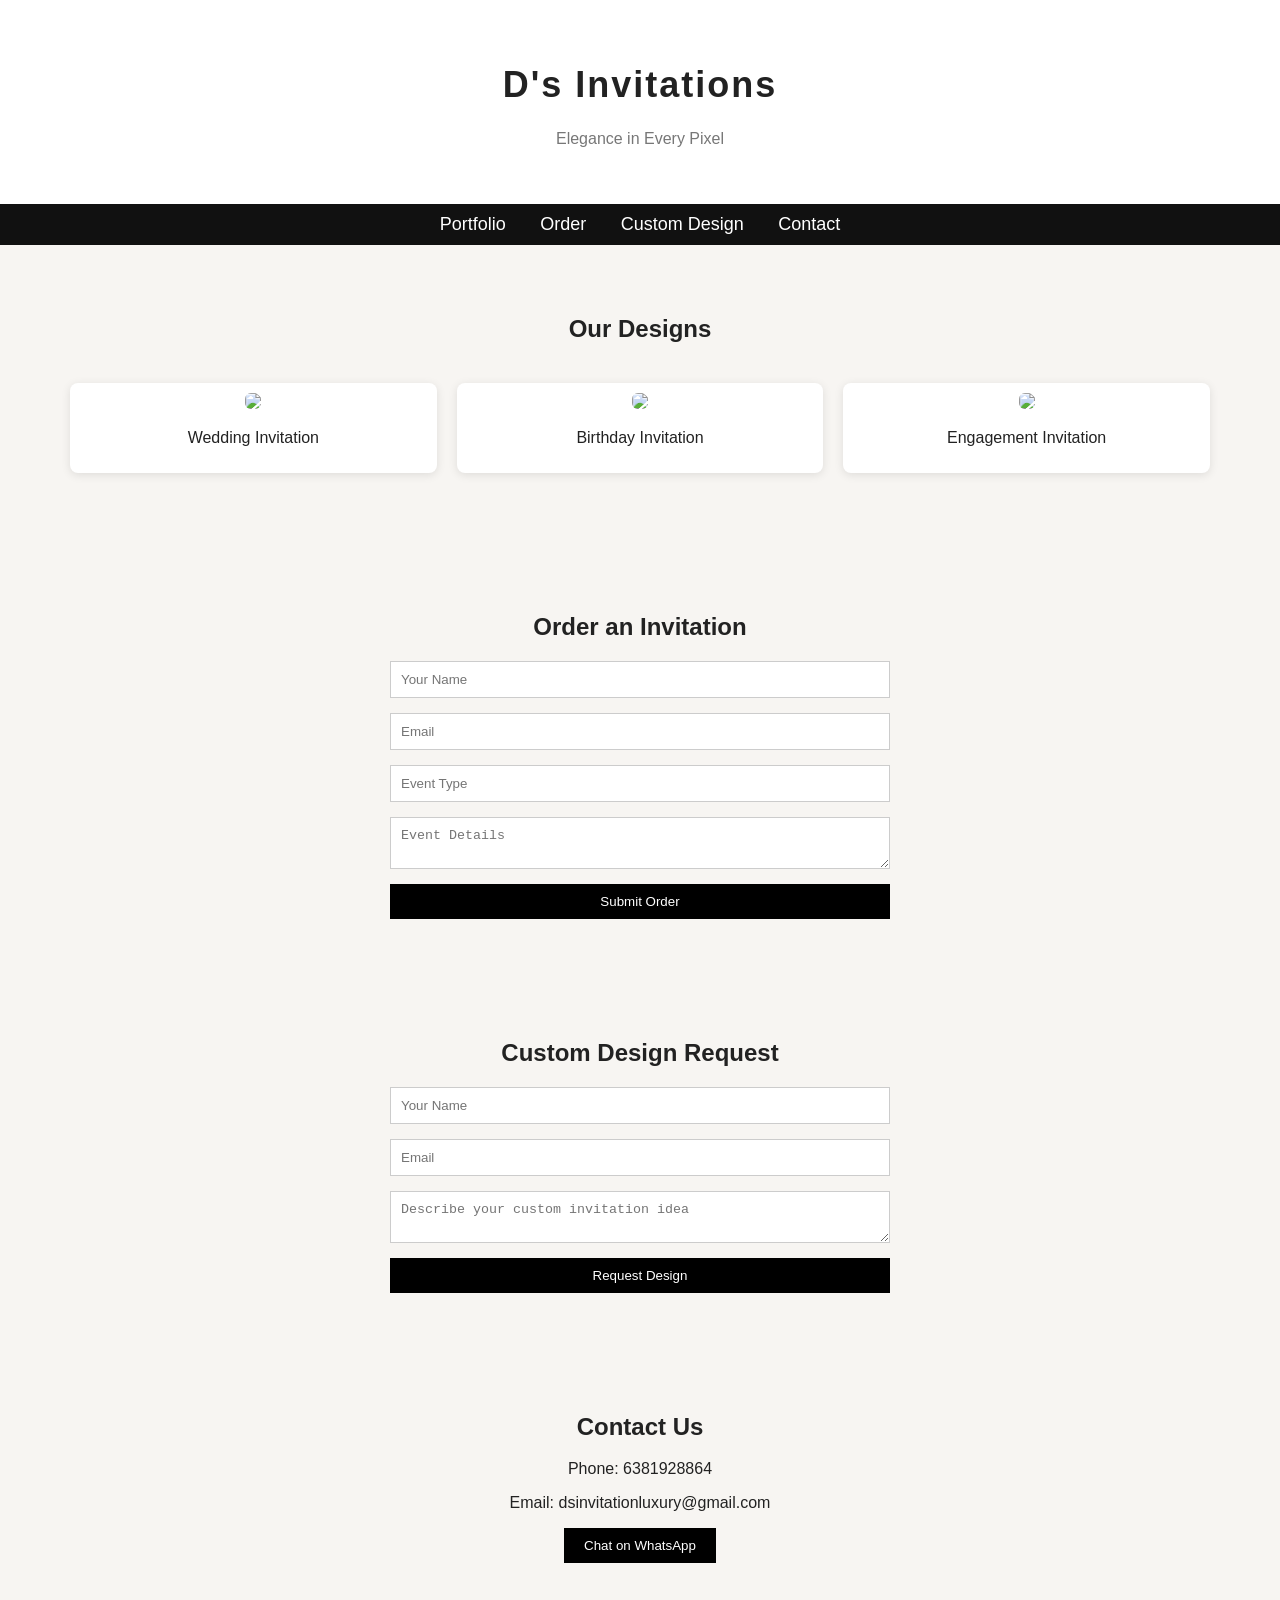
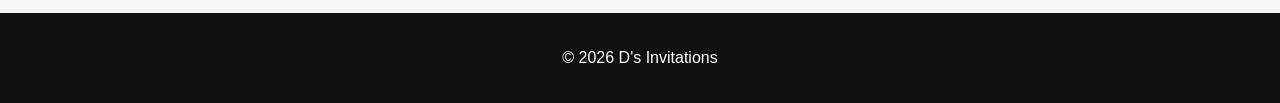
==== index.html @ 10b884bf "Create index.html for D's Invitations website Initial creation of the index.html file for D's Invita" ====
<!DOCTYPE html>
<html lang="en">
<head>
<meta charset="UTF-8">
<meta name="viewport" content="width=device-width, initial-scale=1.0">
<title>D's Invitations</title>

<style>

body{
font-family: Arial, sans-serif;
margin:0;
background:#f7f5f2;
color:#222;
}

header{
text-align:center;
padding:40px;
background:white;
}

h1{
font-size:36px;
letter-spacing:2px;
}

.tagline{
color:#777;
}

nav{
text-align:center;
background:#111;
padding:10px;
}

nav a{
color:white;
margin:15px;
text-decoration:none;
font-size:18px;
}

.section{
padding:50px;
text-align:center;
}

.portfolio{
display:grid;
grid-template-columns:repeat(auto-fit,minmax(250px,1fr));
gap:20px;
padding:20px;
}

.card{
background:white;
padding:10px;
border-radius:8px;
box-shadow:0 2px 10px rgba(0,0,0,0.1);
}

.card img{
width:100%;
border-radius:6px;
}

button{
background:black;
color:white;
padding:10px 20px;
border:none;
cursor:pointer;
}

form{
max-width:500px;
margin:auto;
display:flex;
flex-direction:column;
gap:15px;
}

input,textarea{
padding:10px;
border:1px solid #ccc;
}

footer{
text-align:center;
padding:20px;
background:#111;
color:white;
}

</style>
</head>

<body>

<header>
<h1>D's Invitations</h1>
<p class="tagline">Elegance in Every Pixel</p>
</header>

<nav>
<a href="#portfolio">Portfolio</a>
<a href="#order">Order</a>
<a href="#custom">Custom Design</a>
<a href="#contact">Contact</a>
</nav>

<section id="portfolio" class="section">
<h2>Our Designs</h2>

<div class="portfolio">

<div class="card">
<img src="design1.jpg">
<p>Wedding Invitation</p>
</div>

<div class="card">
<img src="design2.jpg">
<p>Birthday Invitation</p>
</div>

<div class="card">
<img src="design3.jpg">
<p>Engagement Invitation</p>
</div>

</div>
</section>


<section id="order" class="section">
<h2>Order an Invitation</h2>

<form>
<input type="text" placeholder="Your Name" required>
<input type="email" placeholder="Email" required>
<input type="text" placeholder="Event Type">
<textarea placeholder="Event Details"></textarea>
<button>Submit Order</button>
</form>

</section>


<section id="custom" class="section">
<h2>Custom Design Request</h2>

<form>
<input type="text" placeholder="Your Name">
<input type="email" placeholder="Email">
<textarea placeholder="Describe your custom invitation idea"></textarea>
<button>Request Design</button>
</form>

</section>


<section id="contact" class="section">

<h2>Contact Us</h2>

<p>Phone: 6381928864</p>
<p>Email: dsinvitationluxury@gmail.com</p>

<a href="https://wa.me/916381928864">
<button>Chat on WhatsApp</button>
</a>

</section>


<footer>
<p>© 2026 D's Invitations</p>
</footer>

</body>
</html>
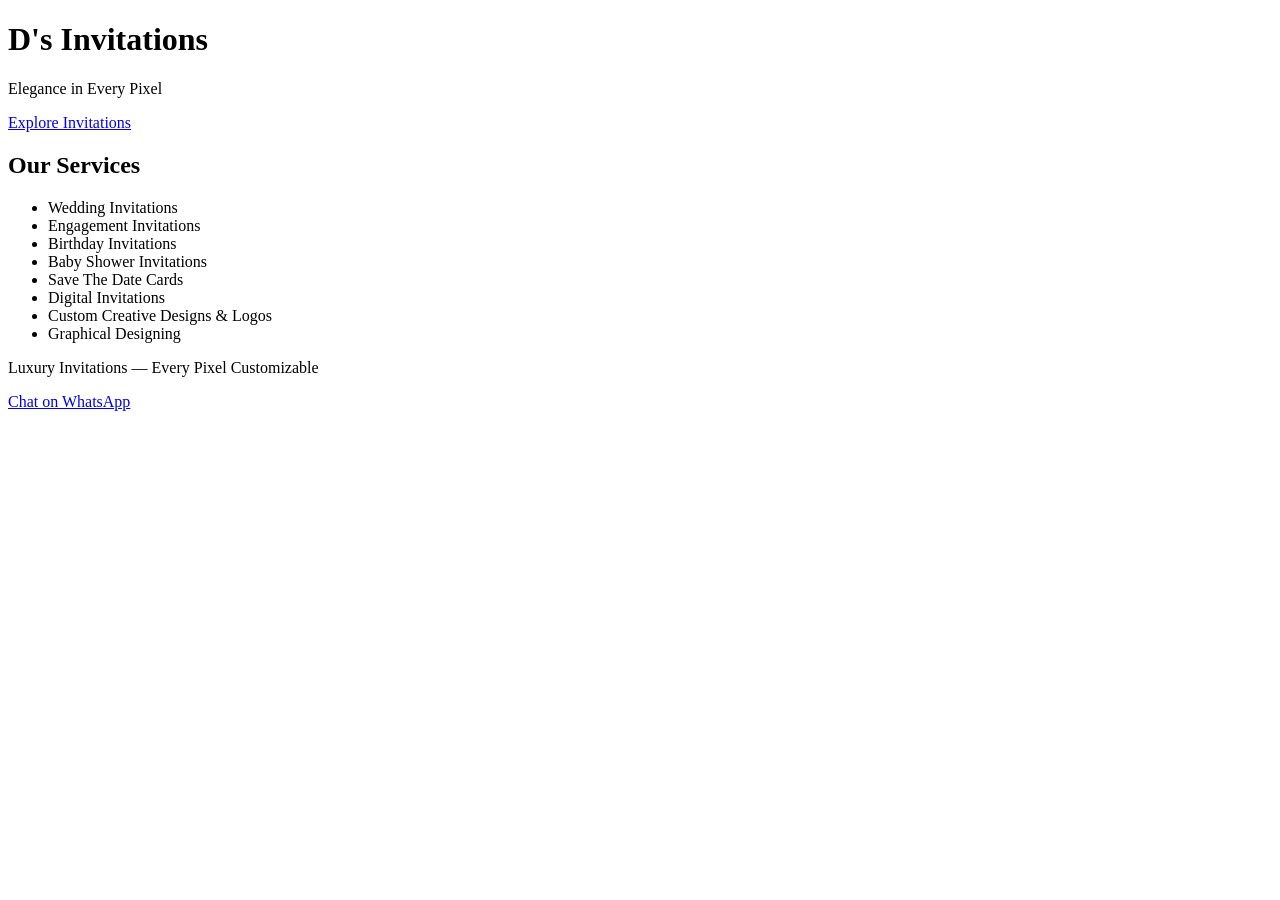
==== commit 183ec126: "Refactor index.html with new content and structure Updated HTML structure and added new sections for" ====
--- a/index.html
+++ b/index.html
@@ -1,183 +1,51 @@
 <!DOCTYPE html>
-<html lang="en">
+<html>
 <head>
-<meta charset="UTF-8">
-<meta name="viewport" content="width=device-width, initial-scale=1.0">
+
 <title>D's Invitations</title>
 
-<style>
+<meta name="viewport" content="width=device-width, initial-scale=1">
 
-body{
-font-family: Arial, sans-serif;
-margin:0;
-background:#f7f5f2;
-color:#222;
-}
+<link rel="stylesheet" href="style.css">
 
-header{
-text-align:center;
-padding:40px;
-background:white;
-}
-
-h1{
-font-size:36px;
-letter-spacing:2px;
-}
-
-.tagline{
-color:#777;
-}
-
-nav{
-text-align:center;
-background:#111;
-padding:10px;
-}
-
-nav a{
-color:white;
-margin:15px;
-text-decoration:none;
-font-size:18px;
-}
-
-.section{
-padding:50px;
-text-align:center;
-}
-
-.portfolio{
-display:grid;
-grid-template-columns:repeat(auto-fit,minmax(250px,1fr));
-gap:20px;
-padding:20px;
-}
-
-.card{
-background:white;
-padding:10px;
-border-radius:8px;
-box-shadow:0 2px 10px rgba(0,0,0,0.1);
-}
-
-.card img{
-width:100%;
-border-radius:6px;
-}
-
-button{
-background:black;
-color:white;
-padding:10px 20px;
-border:none;
-cursor:pointer;
-}
-
-form{
-max-width:500px;
-margin:auto;
-display:flex;
-flex-direction:column;
-gap:15px;
-}
-
-input,textarea{
-padding:10px;
-border:1px solid #ccc;
-}
-
-footer{
-text-align:center;
-padding:20px;
-background:#111;
-color:white;
-}
-
-</style>
 </head>
 
 <body>
 
 <header>
+
 <h1>D's Invitations</h1>
-<p class="tagline">Elegance in Every Pixel</p>
+<p class="tag">Elegance in Every Pixel</p>
+
+<a class="cta" href="category.html">Explore Invitations</a>
+
 </header>
 
-<nav>
-<a href="#portfolio">Portfolio</a>
-<a href="#order">Order</a>
-<a href="#custom">Custom Design</a>
-<a href="#contact">Contact</a>
-</nav>
+<section class="services">
 
-<section id="portfolio" class="section">
-<h2>Our Designs</h2>
+<h2>Our Services</h2>
 
-<div class="portfolio">
+<ul>
 
-<div class="card">
-<img src="design1.jpg">
-<p>Wedding Invitation</p>
-</div>
+<li>Wedding Invitations</li>
+<li>Engagement Invitations</li>
+<li>Birthday Invitations</li>
+<li>Baby Shower Invitations</li>
+<li>Save The Date Cards</li>
+<li>Digital Invitations</li>
+<li>Custom Creative Designs & Logos</li>
+<li>Graphical Designing</li>
 
-<div class="card">
-<img src="design2.jpg">
-<p>Birthday Invitation</p>
-</div>
-
-<div class="card">
-<img src="design3.jpg">
-<p>Engagement Invitation</p>
-</div>
-
-</div>
-</section>
-
-
-<section id="order" class="section">
-<h2>Order an Invitation</h2>
-
-<form>
-<input type="text" placeholder="Your Name" required>
-<input type="email" placeholder="Email" required>
-<input type="text" placeholder="Event Type">
-<textarea placeholder="Event Details"></textarea>
-<button>Submit Order</button>
-</form>
+</ul>
 
 </section>
 
+<footer>
 
-<section id="custom" class="section">
-<h2>Custom Design Request</h2>
+<p>Luxury Invitations — Every Pixel Customizable</p>
 
-<form>
-<input type="text" placeholder="Your Name">
-<input type="email" placeholder="Email">
-<textarea placeholder="Describe your custom invitation idea"></textarea>
-<button>Request Design</button>
-</form>
+<a class="whatsapp" href="https://wa.me/916381928864">Chat on WhatsApp</a>
 
-</section>
-
-
-<section id="contact" class="section">
-
-<h2>Contact Us</h2>
-
-<p>Phone: 6381928864</p>
-<p>Email: dsinvitationluxury@gmail.com</p>
-
-<a href="https://wa.me/916381928864">
-<button>Chat on WhatsApp</button>
-</a>
-
-</section>
-
-
-<footer>
-<p>© 2026 D's Invitations</p>
 </footer>
 
 </body>
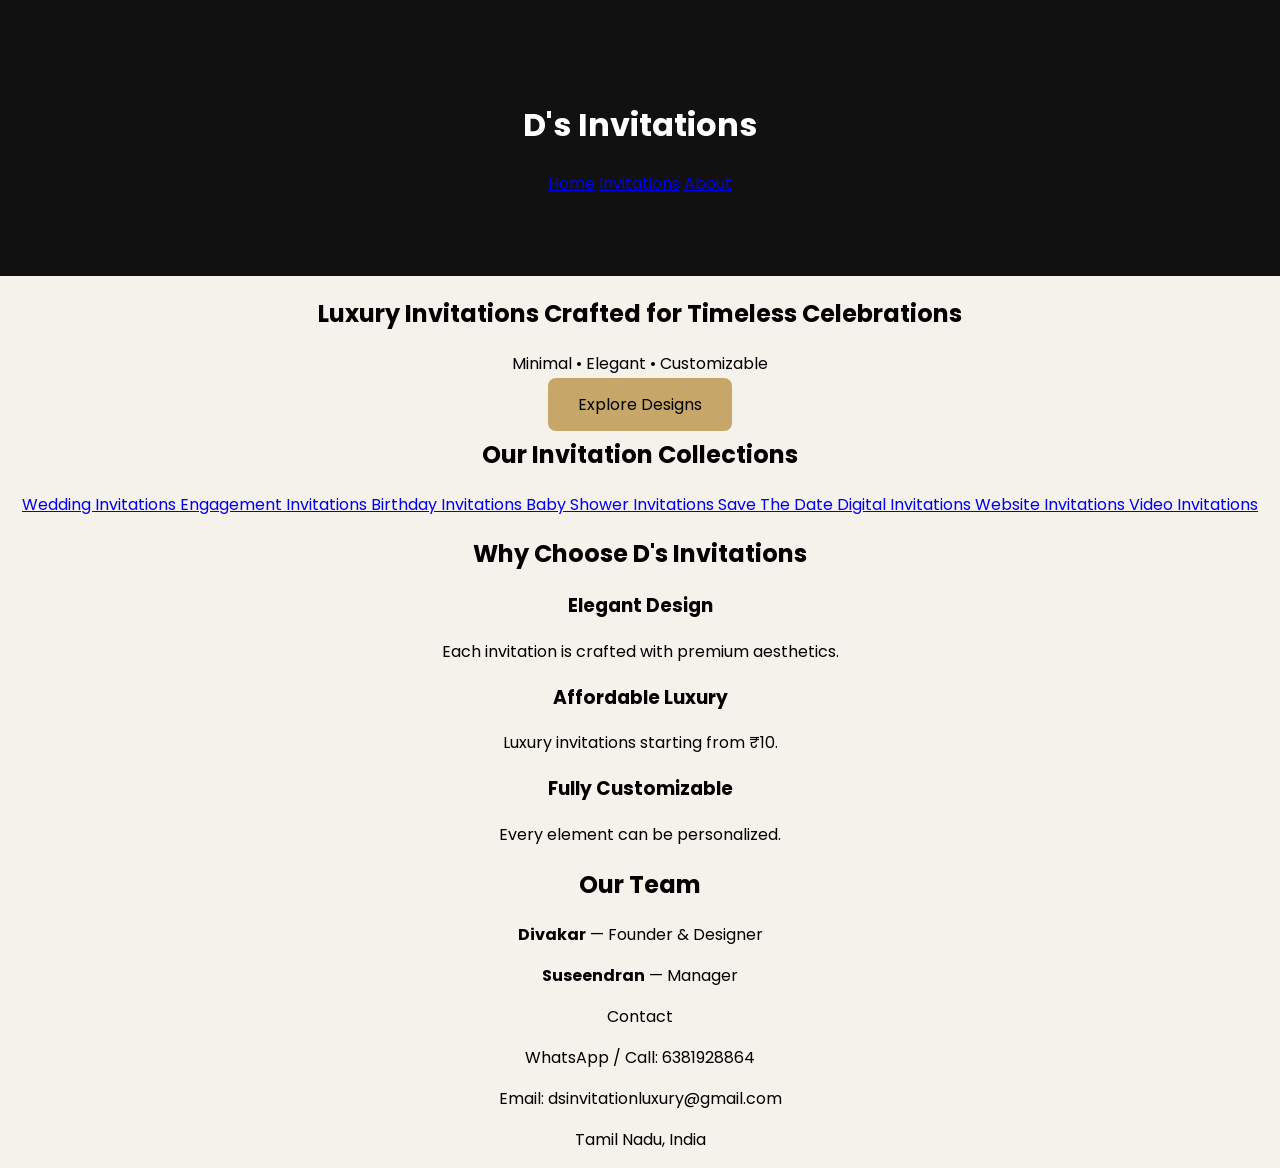
==== commit 890e75f9: "Update index.html" ====
--- a/index.html
+++ b/index.html
@@ -4,9 +4,9 @@
 
 <title>D's Invitations</title>
 
-<meta name="viewport" content="width=device-width, initial-scale=1">
+<link rel="stylesheet" href="style.css">
 
-<link rel="stylesheet" href="style.css">
+<link href="https://fonts.googleapis.com/css2?family=Playfair+Display:wght@500;600&family=Poppins:wght@300;400;500&display=swap" rel="stylesheet">
 
 </head>
 
@@ -14,37 +14,119 @@
 
 <header>
 
-<h1>D's Invitations</h1>
-<p class="tag">Elegance in Every Pixel</p>
+<h1 class="logo">D's Invitations</h1>
 
-<a class="cta" href="category.html">Explore Invitations</a>
+<nav>
+
+<a href="index.html">Home</a>
+<a href="category.html">Invitations</a>
+<a href="about.html">About</a>
+
+</nav>
 
 </header>
 
-<section class="services">
 
-<h2>Our Services</h2>
+<section class="hero">
 
-<ul>
+<h2>Luxury Invitations Crafted for Timeless Celebrations</h2>
 
-<li>Wedding Invitations</li>
-<li>Engagement Invitations</li>
-<li>Birthday Invitations</li>
-<li>Baby Shower Invitations</li>
-<li>Save The Date Cards</li>
-<li>Digital Invitations</li>
-<li>Custom Creative Designs & Logos</li>
-<li>Graphical Designing</li>
+<p>Minimal • Elegant • Customizable</p>
 
-</ul>
+<a class="cta" href="category.html">Explore Designs</a>
 
 </section>
 
+
+<section class="categories">
+
+<h2>Our Invitation Collections</h2>
+
+<div class="cat-grid">
+
+<a class="cat-card" href="design.html?type=marriage">
+Wedding Invitations
+</a>
+
+<a class="cat-card" href="design.html?type=engagement">
+Engagement Invitations
+</a>
+
+<a class="cat-card" href="design.html?type=birthday">
+Birthday Invitations
+</a>
+
+<a class="cat-card" href="design.html?type=babyshower">
+Baby Shower Invitations
+</a>
+
+<a class="cat-card" href="design.html?type=savethedate">
+Save The Date
+</a>
+
+<a class="cat-card" href="design.html?type=digital">
+Digital Invitations
+</a>
+
+<a class="cat-card" href="design.html?type=website">
+Website Invitations
+</a>
+
+<a class="cat-card" href="design.html?type=video">
+Video Invitations
+</a>
+
+</div>
+
+</section>
+
+
+<section class="trust">
+
+<h2>Why Choose D's Invitations</h2>
+
+<div class="trust-grid">
+
+<div>
+<h3>Elegant Design</h3>
+<p>Each invitation is crafted with premium aesthetics.</p>
+</div>
+
+<div>
+<h3>Affordable Luxury</h3>
+<p>Luxury invitations starting from ₹10.</p>
+</div>
+
+<div>
+<h3>Fully Customizable</h3>
+<p>Every element can be personalized.</p>
+</div>
+
+</div>
+
+</section>
+
+
+<section class="founder">
+
+<h2>Our Team</h2>
+
+<p><b>Divakar</b> — Founder & Designer</p>
+
+<p><b>Suseendran</b> — Manager</p>
+
+</section>
+
+
 <footer>
 
-<p>Luxury Invitations — Every Pixel Customizable</p>
+<p>Contact</p>
 
-<a class="whatsapp" href="https://wa.me/916381928864">Chat on WhatsApp</a>
+<p>WhatsApp / Call: 6381928864</p>
+
+<p>Email: dsinvitationluxury@gmail.com</p>
+
+<p>Tamil Nadu, India</p>
 
 </footer>
 
--- a/style.css
+++ b/style.css
@@ -0,0 +1,165 @@
+body{
+
+font-family:Poppins;
+
+background:#F5F1EB;
+
+margin:0;
+
+text-align:center;
+
+}
+
+header{
+
+padding:80px 20px;
+
+background:#111;
+
+color:white;
+
+}
+
+.tag{
+
+color:#C6A769;
+
+}
+
+.cta{
+
+background:#C6A769;
+
+padding:15px 30px;
+
+color:black;
+
+text-decoration:none;
+
+border-radius:8px;
+
+}
+
+.services{
+
+padding:50px;
+
+}
+
+.category-grid{
+
+display:grid;
+
+grid-template-columns:repeat(auto-fit,minmax(200px,1fr));
+
+gap:30px;
+
+padding:50px;
+
+}
+
+.category{
+
+background:white;
+
+padding:30px;
+
+border-radius:15px;
+
+text-decoration:none;
+
+color:black;
+
+box-shadow:0 10px 30px rgba(0,0,0,0.15);
+
+transition:0.3s;
+
+}
+
+.category:hover{
+
+transform:translateY(-10px);
+
+}
+
+.design-grid{
+
+display:flex;
+
+flex-direction:column;
+
+align-items:center;
+
+gap:30px;
+
+}
+
+.card{
+
+width:250px;
+
+height:350px;
+
+perspective:1000px;
+
+}
+
+.inner{
+
+position:relative;
+
+width:100%;
+
+height:100%;
+
+transition:transform 0.8s;
+
+transform-style:preserve-3d;
+
+}
+
+.card:hover .inner{
+
+transform:rotateY(180deg);
+
+}
+
+.front,.back{
+
+position:absolute;
+
+width:100%;
+
+height:100%;
+
+backface-visibility:hidden;
+
+}
+
+.back{
+
+transform:rotateY(180deg);
+
+}
+
+img{
+
+width:100%;
+
+border-radius:10px;
+
+}
+
+.order-btn{
+
+background:#111;
+
+color:white;
+
+padding:10px 20px;
+
+border-radius:6px;
+
+text-decoration:none;
+
+}
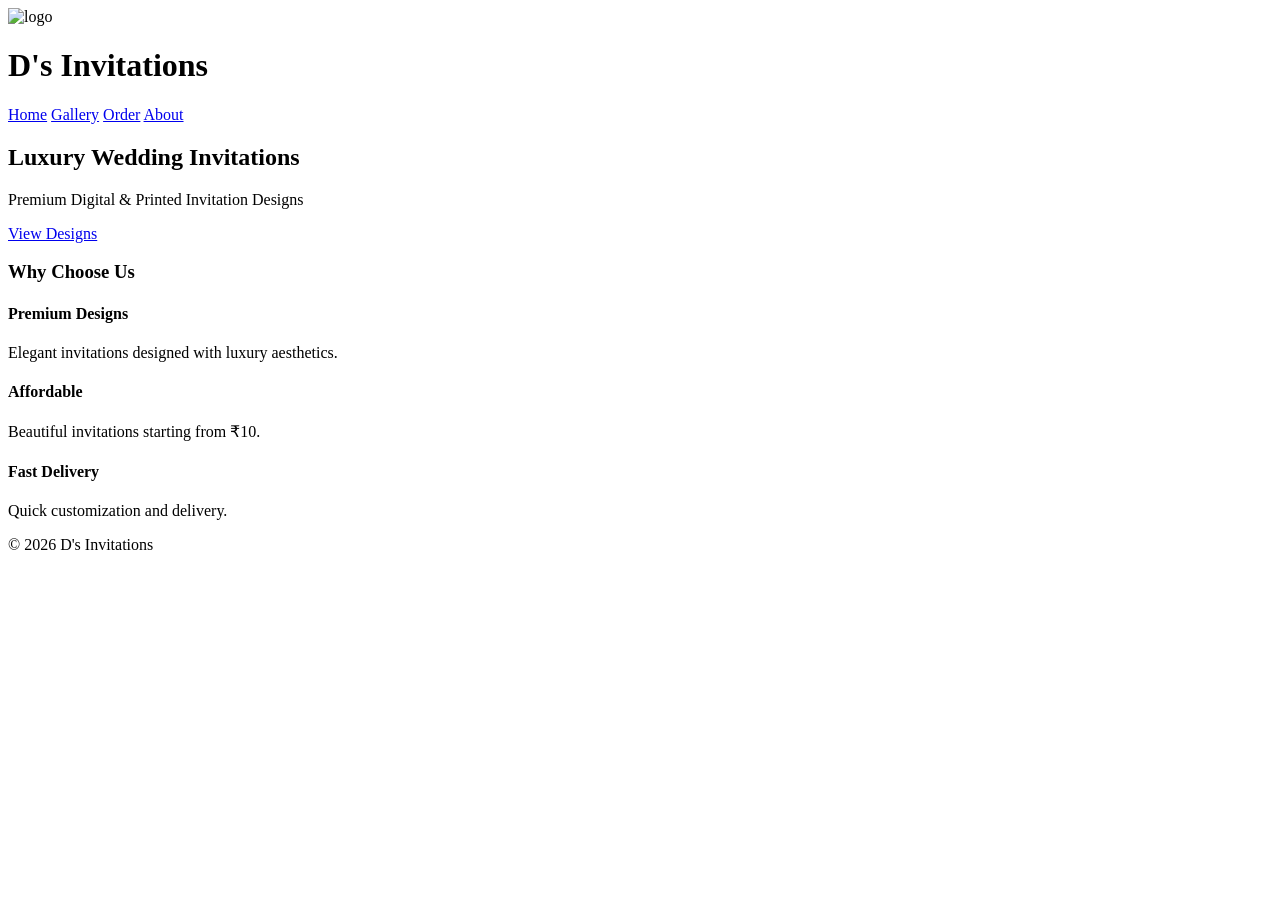
==== commit aa524f61: "Enhance SEO and update content in index.html Updated the title and added meta tags for better SEO. M" ====
--- a/index.html
+++ b/index.html
@@ -1,12 +1,15 @@
 <!DOCTYPE html>
-<html>
+<html lang="en">
+
 <head>
+<meta charset="UTF-8">
+<meta name="viewport" content="width=device-width, initial-scale=1.0">
 
-<title>D's Invitations</title>
+<title>D's Invitations | Luxury Invitation Design</title>
 
 <link rel="stylesheet" href="style.css">
 
-<link href="https://fonts.googleapis.com/css2?family=Playfair+Display:wght@500;600&family=Poppins:wght@300;400;500&display=swap" rel="stylesheet">
+<link href="https://fonts.googleapis.com/css2?family=Playfair+Display:wght@500&family=Poppins:wght@300;400&display=swap" rel="stylesheet">
 
 </head>
 
@@ -14,12 +17,19 @@
 
 <header>
 
-<h1 class="logo">D's Invitations</h1>
+<div class="logo">
+
+<img src="images/logo.png" alt="logo">
+
+<h1>D's Invitations</h1>
+
+</div>
 
 <nav>
 
 <a href="index.html">Home</a>
-<a href="category.html">Invitations</a>
+<a href="gallery.html">Gallery</a>
+<a href="order.html">Order</a>
 <a href="about.html">About</a>
 
 </nav>
@@ -29,104 +39,43 @@
 
 <section class="hero">
 
-<h2>Luxury Invitations Crafted for Timeless Celebrations</h2>
+<h2>Luxury Wedding Invitations</h2>
 
-<p>Minimal • Elegant • Customizable</p>
+<p>Premium Digital & Printed Invitation Designs</p>
 
-<a class="cta" href="category.html">Explore Designs</a>
-
-</section>
-
-
-<section class="categories">
-
-<h2>Our Invitation Collections</h2>
-
-<div class="cat-grid">
-
-<a class="cat-card" href="design.html?type=marriage">
-Wedding Invitations
-</a>
-
-<a class="cat-card" href="design.html?type=engagement">
-Engagement Invitations
-</a>
-
-<a class="cat-card" href="design.html?type=birthday">
-Birthday Invitations
-</a>
-
-<a class="cat-card" href="design.html?type=babyshower">
-Baby Shower Invitations
-</a>
-
-<a class="cat-card" href="design.html?type=savethedate">
-Save The Date
-</a>
-
-<a class="cat-card" href="design.html?type=digital">
-Digital Invitations
-</a>
-
-<a class="cat-card" href="design.html?type=website">
-Website Invitations
-</a>
-
-<a class="cat-card" href="design.html?type=video">
-Video Invitations
-</a>
-
-</div>
+<a href="gallery.html" class="btn">View Designs</a>
 
 </section>
 
 
 <section class="trust">
 
-<h2>Why Choose D's Invitations</h2>
+<h3>Why Choose Us</h3>
 
 <div class="trust-grid">
 
 <div>
-<h3>Elegant Design</h3>
-<p>Each invitation is crafted with premium aesthetics.</p>
+<h4>Premium Designs</h4>
+<p>Elegant invitations designed with luxury aesthetics.</p>
 </div>
 
 <div>
-<h3>Affordable Luxury</h3>
-<p>Luxury invitations starting from ₹10.</p>
+<h4>Affordable</h4>
+<p>Beautiful invitations starting from ₹10.</p>
 </div>
 
 <div>
-<h3>Fully Customizable</h3>
-<p>Every element can be personalized.</p>
+<h4>Fast Delivery</h4>
+<p>Quick customization and delivery.</p>
 </div>
 
 </div>
 
 </section>
 
-
-<section class="founder">
-
-<h2>Our Team</h2>
-
-<p><b>Divakar</b> — Founder & Designer</p>
-
-<p><b>Suseendran</b> — Manager</p>
-
-</section>
-
-
 <footer>
 
-<p>Contact</p>
-
-<p>WhatsApp / Call: 6381928864</p>
-
-<p>Email: dsinvitationluxury@gmail.com</p>
-
-<p>Tamil Nadu, India</p>
+<p>© 2026 D's Invitations</p>
 
 </footer>
 
--- a/style.css
+++ b/style.css
@@ -1,165 +1,65 @@
-body{
-
-font-family:Poppins;
-
-background:#F5F1EB;
-
-margin:0;
-
-text-align:center;
-
-}
-
-header{
-
-padding:80px 20px;
-
-background:#111;
-
-color:white;
-
-}
-
-.tag{
-
-color:#C6A769;
-
-}
-
-.cta{
-
-background:#C6A769;
-
-padding:15px 30px;
-
-color:black;
-
-text-decoration:none;
-
-border-radius:8px;
-
-}
-
-.services{
-
-padding:50px;
-
-}
-
-.category-grid{
-
-display:grid;
-
-grid-template-columns:repeat(auto-fit,minmax(200px,1fr));
-
-gap:30px;
-
-padding:50px;
-
-}
-
-.category{
-
-background:white;
-
-padding:30px;
-
-border-radius:15px;
-
-text-decoration:none;
-
-color:black;
-
-box-shadow:0 10px 30px rgba(0,0,0,0.15);
-
-transition:0.3s;
-
-}
-
-.category:hover{
-
-transform:translateY(-10px);
-
-}
-
 .design-grid{
-
 display:flex;
-
-flex-direction:column;
-
-align-items:center;
-
-gap:30px;
-
+flex-wrap:wrap;
+justify-content:center;
+gap:40px;
+padding:60px 20px;
 }
 
 .card{
-
-width:250px;
-
-height:350px;
-
+width:260px;
+height:360px;
 perspective:1000px;
-
 }
 
-.inner{
-
+.card-inner{
 position:relative;
-
 width:100%;
-
 height:100%;
-
-transition:transform 0.8s;
-
+transition:transform 0.7s ease;
 transform-style:preserve-3d;
-
 }
 
-.card:hover .inner{
-
+.card:hover .card-inner{
 transform:rotateY(180deg);
-
 }
 
-.front,.back{
-
+.card-front,
+.card-back{
 position:absolute;
-
 width:100%;
-
 height:100%;
-
 backface-visibility:hidden;
-
+border-radius:12px;
+overflow:hidden;
 }
 
-.back{
-
+.card-back{
 transform:rotateY(180deg);
-
+display:flex;
+flex-direction:column;
+justify-content:center;
+align-items:center;
+background:#0f0f0f;
 }
 
-img{
-
+.card img{
 width:100%;
-
-border-radius:10px;
-
+height:100%;
+object-fit:cover;
 }
 
 .order-btn{
+border:1px solid #d4af37;
+padding:10px 20px;
+text-decoration:none;
+color:#d4af37;
+font-size:14px;
+letter-spacing:1px;
+transition:all 0.3s ease;
+}
 
-background:#111;
-
-color:white;
-
-padding:10px 20px;
-
-border-radius:6px;
-
-text-decoration:none;
-
+.order-btn:hover{
+background:#d4af37;
+color:black;
 }
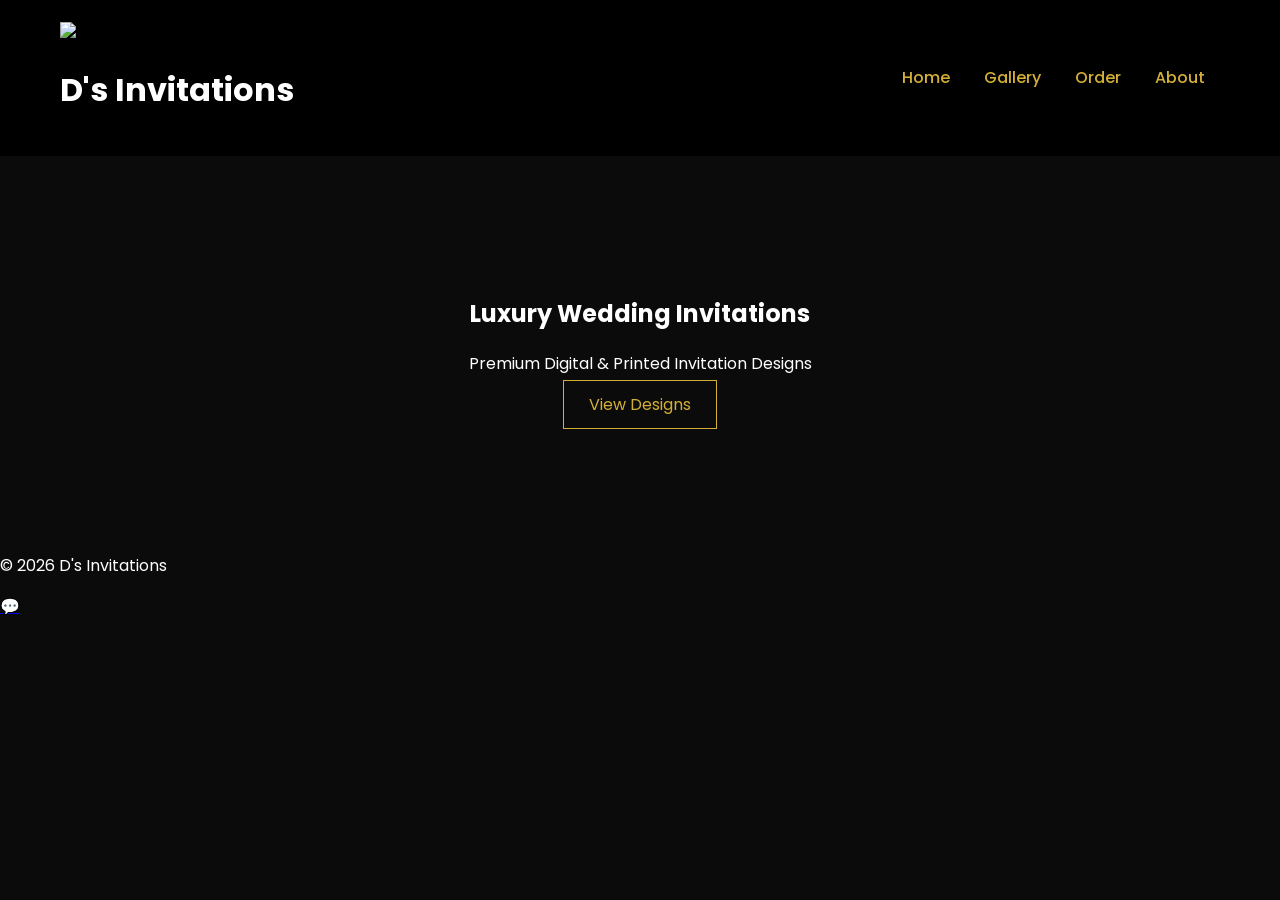
==== commit dc6fe953: "Update index.html and remove trust section Removed the 'Why Choose Us' section and updated the title" ====
--- a/index.html
+++ b/index.html
@@ -1,15 +1,16 @@
 <!DOCTYPE html>
-<html lang="en">
+<html>
 
 <head>
+
 <meta charset="UTF-8">
 <meta name="viewport" content="width=device-width, initial-scale=1.0">
 
-<title>D's Invitations | Luxury Invitation Design</title>
+<title>D's Invitations</title>
 
 <link rel="stylesheet" href="style.css">
 
-<link href="https://fonts.googleapis.com/css2?family=Playfair+Display:wght@500&family=Poppins:wght@300;400&display=swap" rel="stylesheet">
+<link href="https://fonts.googleapis.com/css2?family=Poppins:wght@300;400;600&display=swap" rel="stylesheet">
 
 </head>
 
@@ -18,24 +19,18 @@
 <header>
 
 <div class="logo">
-
-<img src="images/logo.png" alt="logo">
-
+<img src="images/logo.png">
 <h1>D's Invitations</h1>
-
 </div>
 
 <nav>
-
 <a href="index.html">Home</a>
 <a href="gallery.html">Gallery</a>
 <a href="order.html">Order</a>
 <a href="about.html">About</a>
-
 </nav>
 
 </header>
-
 
 <section class="hero">
 
@@ -47,37 +42,14 @@
 
 </section>
 
-
-<section class="trust">
-
-<h3>Why Choose Us</h3>
-
-<div class="trust-grid">
-
-<div>
-<h4>Premium Designs</h4>
-<p>Elegant invitations designed with luxury aesthetics.</p>
-</div>
-
-<div>
-<h4>Affordable</h4>
-<p>Beautiful invitations starting from ₹10.</p>
-</div>
-
-<div>
-<h4>Fast Delivery</h4>
-<p>Quick customization and delivery.</p>
-</div>
-
-</div>
-
-</section>
-
 <footer>
 
 <p>© 2026 D's Invitations</p>
 
 </footer>
 
+<a href="https://wa.me/916381928864" class="whatsapp-float">💬</a>
+
 </body>
+
 </html>
--- a/style.css
+++ b/style.css
@@ -1,62 +1,79 @@
+body{
+margin:0;
+font-family:Poppins;
+background:#0b0b0b;
+color:white;
+}
+
+header{
+display:flex;
+justify-content:space-between;
+align-items:center;
+padding:20px 60px;
+background:black;
+}
+
+nav a{
+margin:0 15px;
+color:#d4af37;
+text-decoration:none;
+font-weight:500;
+}
+
+.hero{
+text-align:center;
+padding:120px 20px;
+}
+
+.btn{
+border:1px solid #d4af37;
+padding:12px 25px;
+color:#d4af37;
+text-decoration:none;
+}
+
+.category{
+padding:50px;
+}
+
+.category h2{
+color:#d4af37;
+margin-bottom:30px;
+}
+
 .design-grid{
 display:flex;
 flex-wrap:wrap;
+gap:40px;
 justify-content:center;
-gap:40px;
-padding:60px 20px;
 }
 
 .card{
 width:260px;
-height:360px;
-perspective:1000px;
+background:#111;
+border-radius:10px;
+overflow:hidden;
+text-align:center;
+transition:0.3s;
 }
 
-.card-inner{
-position:relative;
-width:100%;
-height:100%;
-transition:transform 0.7s ease;
-transform-style:preserve-3d;
-}
-
-.card:hover .card-inner{
-transform:rotateY(180deg);
-}
-
-.card-front,
-.card-back{
-position:absolute;
-width:100%;
-height:100%;
-backface-visibility:hidden;
-border-radius:12px;
-overflow:hidden;
-}
-
-.card-back{
-transform:rotateY(180deg);
-display:flex;
-flex-direction:column;
-justify-content:center;
-align-items:center;
-background:#0f0f0f;
+.card:hover{
+transform:translateY(-10px);
 }
 
 .card img{
 width:100%;
-height:100%;
+height:350px;
 object-fit:cover;
 }
 
 .order-btn{
+display:inline-block;
+margin:15px;
+padding:10px 20px;
 border:1px solid #d4af37;
-padding:10px 20px;
+color:#d4af37;
 text-decoration:none;
-color:#d4af37;
-font-size:14px;
-letter-spacing:1px;
-transition:all 0.3s ease;
 }
 
 .order-btn:hover{
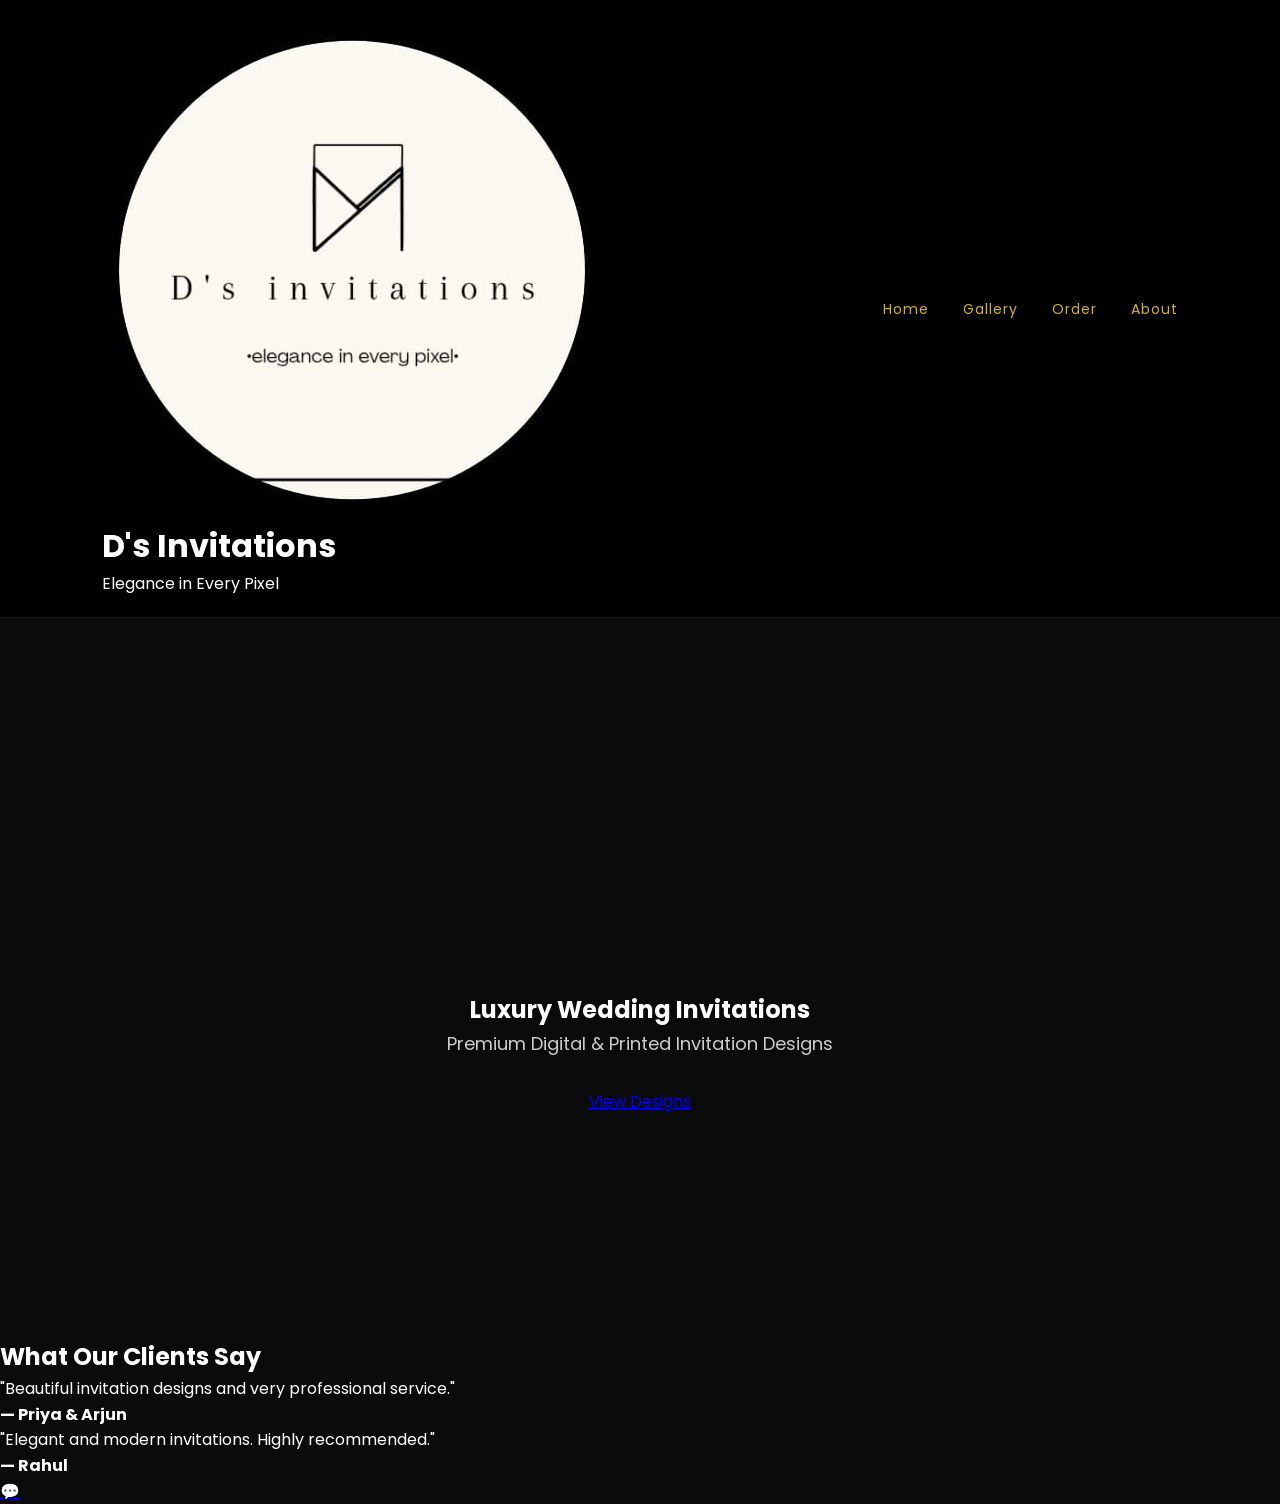
==== commit 3613ca9a: "Enhance index.html with new layout and testimonials" ====
--- a/index.html
+++ b/index.html
@@ -4,13 +4,11 @@
 <head>
 
 <meta charset="UTF-8">
-<meta name="viewport" content="width=device-width, initial-scale=1.0">
+<meta name="viewport" content="width=device-width, initial-scale=1">
 
 <title>D's Invitations</title>
 
 <link rel="stylesheet" href="style.css">
-
-<link href="https://fonts.googleapis.com/css2?family=Poppins:wght@300;400;600&display=swap" rel="stylesheet">
 
 </head>
 
@@ -18,21 +16,36 @@
 
 <header>
 
-<div class="logo">
-<img src="images/logo.png">
+<div class="logo-container">
+
+<img src="images/logo.png" class="logo">
+
+<div>
 <h1>D's Invitations</h1>
+<p class="tagline">Elegance in Every Pixel</p>
+</div>
+
 </div>
 
 <nav>
+
 <a href="index.html">Home</a>
 <a href="gallery.html">Gallery</a>
 <a href="order.html">Order</a>
 <a href="about.html">About</a>
+
 </nav>
 
 </header>
 
+
 <section class="hero">
+
+<video autoplay muted loop class="hero-video">
+<source src="video/wedding.mp4" type="video/mp4">
+</video>
+
+<div class="hero-content">
 
 <h2>Luxury Wedding Invitations</h2>
 
@@ -40,15 +53,37 @@
 
 <a href="gallery.html" class="btn">View Designs</a>
 
+</div>
+
 </section>
 
-<footer>
 
-<p>© 2026 D's Invitations</p>
+<section class="testimonials animate">
 
-</footer>
+<h2>What Our Clients Say</h2>
+
+<div class="testimonial">
+
+<p>"Beautiful invitation designs and very professional service."</p>
+
+<h4>— Priya & Arjun</h4>
+
+</div>
+
+<div class="testimonial">
+
+<p>"Elegant and modern invitations. Highly recommended."</p>
+
+<h4>— Rahul</h4>
+
+</div>
+
+</section>
+
 
 <a href="https://wa.me/916381928864" class="whatsapp-float">💬</a>
+
+<script src="script.js"></script>
 
 </body>
 
--- a/style.css
+++ b/style.css
@@ -1,82 +1,265 @@
+/* GOOGLE FONT IMPORT */
+@import url('https://fonts.googleapis.com/css2?family=Playfair+Display:wght@400;600&family=Poppins:wght@300;400;500&display=swap');
+
+/* RESET */
+*{
+margin:0;
+padding:0;
+box-sizing:border-box;
+}
+
 body{
-margin:0;
-font-family:Poppins;
+font-family:'Poppins', sans-serif;
 background:#0b0b0b;
 color:white;
-}
+line-height:1.6;
+}
+
+/* HEADER */
 
 header{
 display:flex;
 justify-content:space-between;
 align-items:center;
-padding:20px 60px;
-background:black;
-}
+padding:20px 8%;
+background:#000;
+position:sticky;
+top:0;
+z-index:1000;
+border-bottom:1px solid rgba(255,255,255,0.08);
+}
+
+/* LOGO */
+
+.logo{
+display:flex;
+align-items:center;
+gap:12px;
+}
+
+.logo img{
+width:60px;
+height:60px;
+border-radius:50%;
+object-fit:cover;
+}
+
+.logo h2{
+font-family:'Playfair Display', serif;
+font-weight:600;
+letter-spacing:2px;
+}
+
+/* NAVIGATION */
 
 nav a{
-margin:0 15px;
-color:#d4af37;
+margin-left:30px;
 text-decoration:none;
-font-weight:500;
-}
+color:#d4af37;
+font-size:14px;
+letter-spacing:1px;
+transition:0.3s;
+}
+
+nav a:hover{
+color:white;
+}
+
+/* HERO SECTION */
 
 .hero{
+height:80vh;
+display:flex;
+flex-direction:column;
+justify-content:center;
+align-items:center;
 text-align:center;
-padding:120px 20px;
-}
-
-.btn{
+padding:20px;
+}
+
+.hero h1{
+font-family:'Playfair Display', serif;
+font-size:48px;
+color:#d4af37;
+margin-bottom:20px;
+}
+
+.hero p{
+font-size:18px;
+color:#ccc;
+margin-bottom:30px;
+}
+
+.hero button{
+padding:12px 28px;
 border:1px solid #d4af37;
-padding:12px 25px;
-color:#d4af37;
+background:transparent;
+color:#d4af37;
+font-size:15px;
+cursor:pointer;
+transition:0.4s;
+}
+
+.hero button:hover{
+background:#d4af37;
+color:black;
+}
+
+/* DESIGN GRID */
+
+.design-grid{
+display:grid;
+grid-template-columns:repeat(auto-fit,minmax(250px,1fr));
+gap:40px;
+padding:60px 8%;
+}
+
+/* CARD */
+
+.card{
+width:100%;
+height:360px;
+perspective:1000px;
+}
+
+.card-inner{
+position:relative;
+width:100%;
+height:100%;
+transition:transform 0.7s;
+transform-style:preserve-3d;
+}
+
+.card:hover .card-inner{
+transform:rotateY(180deg);
+}
+
+.card-front,
+.card-back{
+position:absolute;
+width:100%;
+height:100%;
+backface-visibility:hidden;
+border-radius:12px;
+overflow:hidden;
+}
+
+.card-front img{
+width:100%;
+height:100%;
+object-fit:cover;
+}
+
+.card-back{
+background:#111;
+display:flex;
+flex-direction:column;
+justify-content:center;
+align-items:center;
+transform:rotateY(180deg);
+padding:20px;
+}
+
+.card-back h3{
+margin-bottom:15px;
+font-family:'Playfair Display', serif;
+}
+
+.order-btn{
+border:1px solid #d4af37;
+padding:10px 22px;
 text-decoration:none;
-}
-
-.category{
-padding:50px;
-}
-
-.category h2{
-color:#d4af37;
-margin-bottom:30px;
-}
-
-.design-grid{
-display:flex;
-flex-wrap:wrap;
-gap:40px;
-justify-content:center;
-}
-
-.card{
-width:260px;
-background:#111;
-border-radius:10px;
-overflow:hidden;
-text-align:center;
+color:#d4af37;
 transition:0.3s;
-}
-
-.card:hover{
-transform:translateY(-10px);
-}
-
-.card img{
-width:100%;
-height:350px;
-object-fit:cover;
-}
-
-.order-btn{
-display:inline-block;
-margin:15px;
-padding:10px 20px;
-border:1px solid #d4af37;
-color:#d4af37;
-text-decoration:none;
 }
 
 .order-btn:hover{
 background:#d4af37;
 color:black;
 }
+
+/* ABOUT SECTION */
+
+.about{
+padding:80px 8%;
+text-align:center;
+}
+
+.about h2{
+font-family:'Playfair Display', serif;
+font-size:36px;
+color:#d4af37;
+margin-bottom:20px;
+}
+
+.about p{
+max-width:700px;
+margin:auto;
+color:#ccc;
+}
+
+/* ORDER FORM */
+
+.order-form{
+padding:60px 8%;
+max-width:600px;
+margin:auto;
+}
+
+.order-form input,
+.order-form textarea{
+width:100%;
+padding:12px;
+margin-bottom:15px;
+border:none;
+background:#111;
+color:white;
+}
+
+.order-form button{
+width:100%;
+padding:12px;
+border:none;
+background:#d4af37;
+color:black;
+font-weight:500;
+cursor:pointer;
+}
+
+/* FOOTER */
+
+footer{
+text-align:center;
+padding:25px;
+border-top:1px solid rgba(255,255,255,0.08);
+margin-top:40px;
+color:#aaa;
+}
+
+/* MOBILE RESPONSIVE */
+
+@media(max-width:768px){
+
+header{
+flex-direction:column;
+gap:10px;
+}
+
+nav a{
+margin:10px;
+}
+
+.hero h1{
+font-size:34px;
+}
+
+.hero p{
+font-size:16px;
+}
+
+.design-grid{
+padding:40px 5%;
+gap:25px;
+}
+
+}
